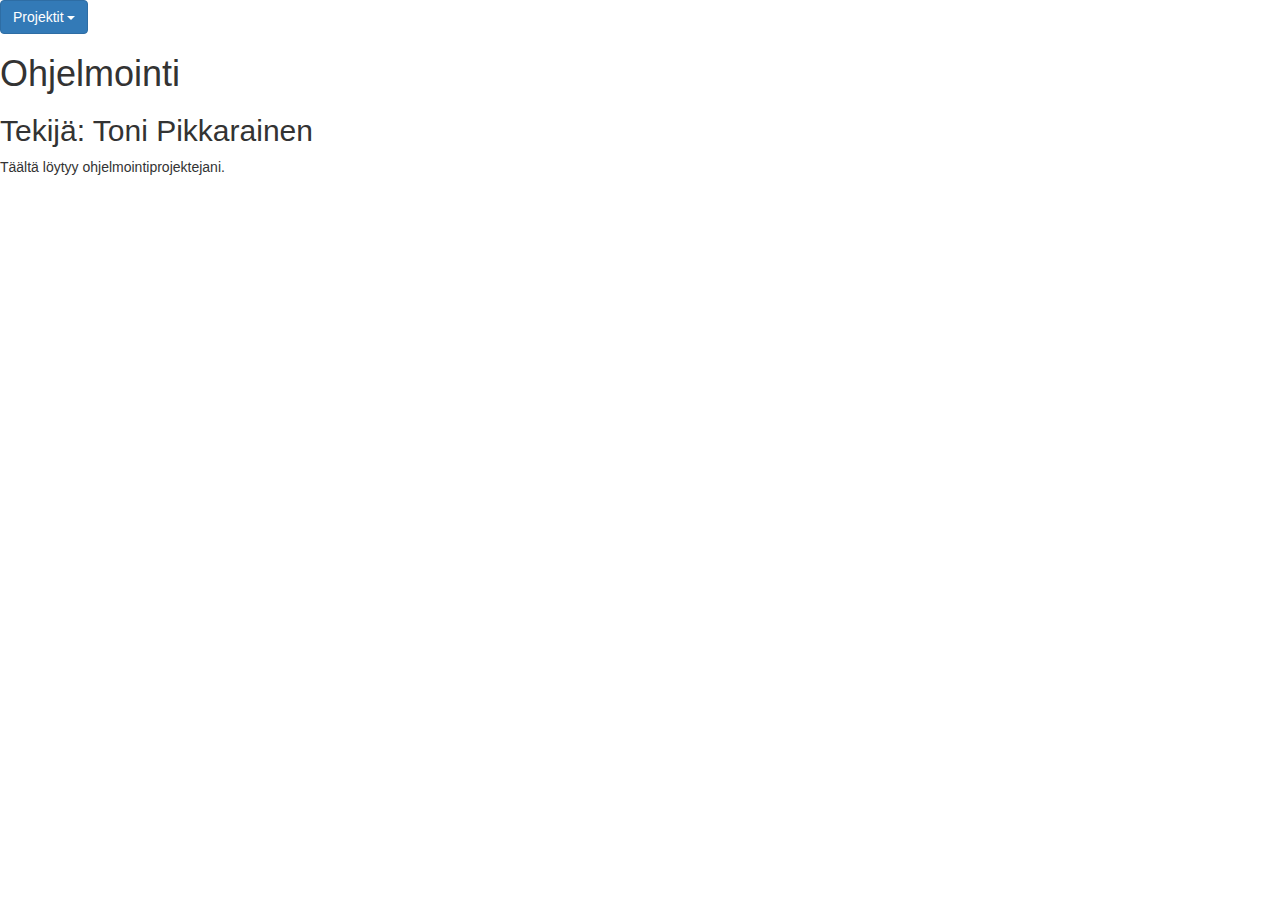
==== ohjelmointi1/ohjelmointi1.html @ 52a8f37f "oh1j ja ohj2" ====
<!DOCTYPE html>
<html>
<head>
  <title> Programming </title>
  <meta charset="UTF-8" />
  
  <link href="https://maxcdn.bootstrapcdn.com/bootstrap/3.3.7/css/bootstrap.min.css" rel="stylesheet" integrity="sha384-BVYiiSIFeK1dGmJRAkycuHAHRg32OmUcww7on3RYdg4Va+PmSTsz/K68vbdEjh4u" crossorigin="anonymous">
  <link href="pohja.css" rel="stylesheet" type="text/css" />
  <script src="https://ajax.googleapis.com/ajax/libs/jquery/1.12.4/jquery.min.js"></script>
  <script src="https://maxcdn.bootstrapcdn.com/bootstrap/3.3.7/js/bootstrap.min.js" integrity="sha384-Tc5IQib027qvyjSMfHjOMaLkfuWVxZxUPnCJA7l2mCWNIpG9mGCD8wGNIcPD7Txa" crossorigin="anonymous"></script>
  <script type="text/javascript" src="../oma.js"></script>
</head>


<body>
<header>
 <div class="dropdown">
  <button class="btn btn-primary dropdown-toggle" type="button" data-toggle="dropdown">Projektit
  <span class="caret"></span></button>
  <ul id="dropLista" class="dropdown-menu">
    <!--<li ><a href="/index.html"> Koti</a></li>
    <li ><a href="/websovellukset/websovellukset.html"> Websovellukset</a></li>-->
    
  </ul>
</div>
</header>
<div class="content">
<h1>Ohjelmointi</h1>
<h2>Tekijä: Toni Pikkarainen</h4>
<div class="tiedot">
Täältä löytyy ohjelmointiprojektejani.

</div>
</div>


</body>
</html>
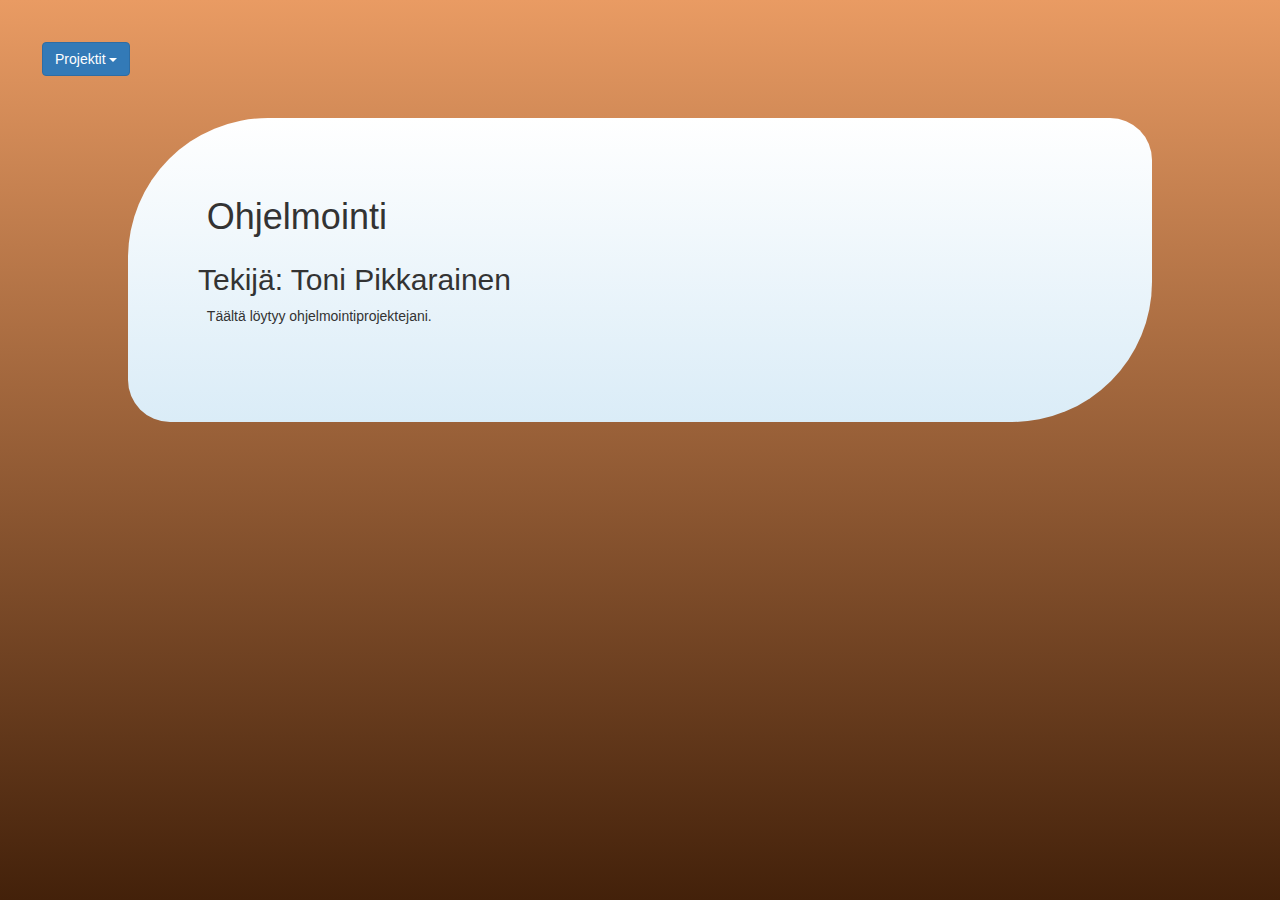
==== commit 516691fb: "oh1j ja ohj2" ====
--- a/ohjelmointi1/ohjelmointi1.html
+++ b/ohjelmointi1/ohjelmointi1.html
@@ -6,7 +6,7 @@
   <meta charset="UTF-8" />
   
   <link href="https://maxcdn.bootstrapcdn.com/bootstrap/3.3.7/css/bootstrap.min.css" rel="stylesheet" integrity="sha384-BVYiiSIFeK1dGmJRAkycuHAHRg32OmUcww7on3RYdg4Va+PmSTsz/K68vbdEjh4u" crossorigin="anonymous">
-  <link href="pohja.css" rel="stylesheet" type="text/css" />
+  <link href="../pohja.css" rel="stylesheet" type="text/css" />
   <script src="https://ajax.googleapis.com/ajax/libs/jquery/1.12.4/jquery.min.js"></script>
   <script src="https://maxcdn.bootstrapcdn.com/bootstrap/3.3.7/js/bootstrap.min.js" integrity="sha384-Tc5IQib027qvyjSMfHjOMaLkfuWVxZxUPnCJA7l2mCWNIpG9mGCD8wGNIcPD7Txa" crossorigin="anonymous"></script>
   <script type="text/javascript" src="../oma.js"></script>
--- a/pohja.css
+++ b/pohja.css
@@ -0,0 +1,90 @@
+html{
+	min-height:100%;
+}
+
+h1,h4{
+	margin:1% 1% 3% 1%;
+}
+.tiedot{
+	display:block;
+	margin:1% 1% 3% 1%;
+}
+
+.content{
+	margin:auto;
+	width:80%;
+	background:white; /* For browsers that do not support gradients */
+    background: -webkit-linear-gradient(#ffffff, #DAECF7); /* For Safari 5.1 to 6.0 */
+    background: -o-linear-gradient(#ffffff, #DAECF7); /* For Opera 11.1 to 12.0 */
+    background: -moz-linear-gradient(#ffffff, #DAECF7); /* For Firefox 3.6 to 15 */
+    background: linear-gradient(#ffffff, #DAECF7); /* Standard syntax */
+	padding: 5em 5em 5em 5em;
+	border-radius:10em 3em 10em 3em;
+	margin-bottom:3em;
+    margin-top:3em;
+	
+}
+body{
+	
+	background: #43210a; /* For browsers that do not support gradients */
+    background: -webkit-linear-gradient(#e99b63, #43210a); /* For Safari 5.1 to 6.0 */
+    background: -o-linear-gradient(#e99b63, #43210a); /* For Opera 11.1 to 12.0 */
+    background: -moz-linear-gradient(#e99b63, #43210a); /* For Firefox 3.6 to 15 */
+    background: linear-gradient(#e99b63, #43210a); /* Standard syntax */
+    height:100%;
+}
+.dropdown{
+	margin-top: 3em;
+	margin-left:3em;
+}
+.kuva{
+	
+	width:100%;
+
+	margin-bottom:5%;
+}
+a{
+	color:blue;
+}
+
+#malli{
+	width:100%;
+	border:1px solid black;
+	margin-bottom:5%;
+	margin-top:5%;
+}
+
+table{
+	border: solid black 1px;
+    margin:auto;
+}
+
+table td{
+	border: solid black 1px;
+	border-spacing: 1px;
+	padding:0.5em 1em 0.5em 1em;
+}
+
+
+table th{
+	text-align:center;
+}
+
+.kuvaot5{
+    width:50%;
+    margin: 0 25% 0 25%;
+}
+
+.canvas{
+    float:left;
+}
+
+.startNapit{
+    float:left;
+    margin-left:3em;
+    margin-right:3em;
+}
+
+.radiot{
+    float:left;
+}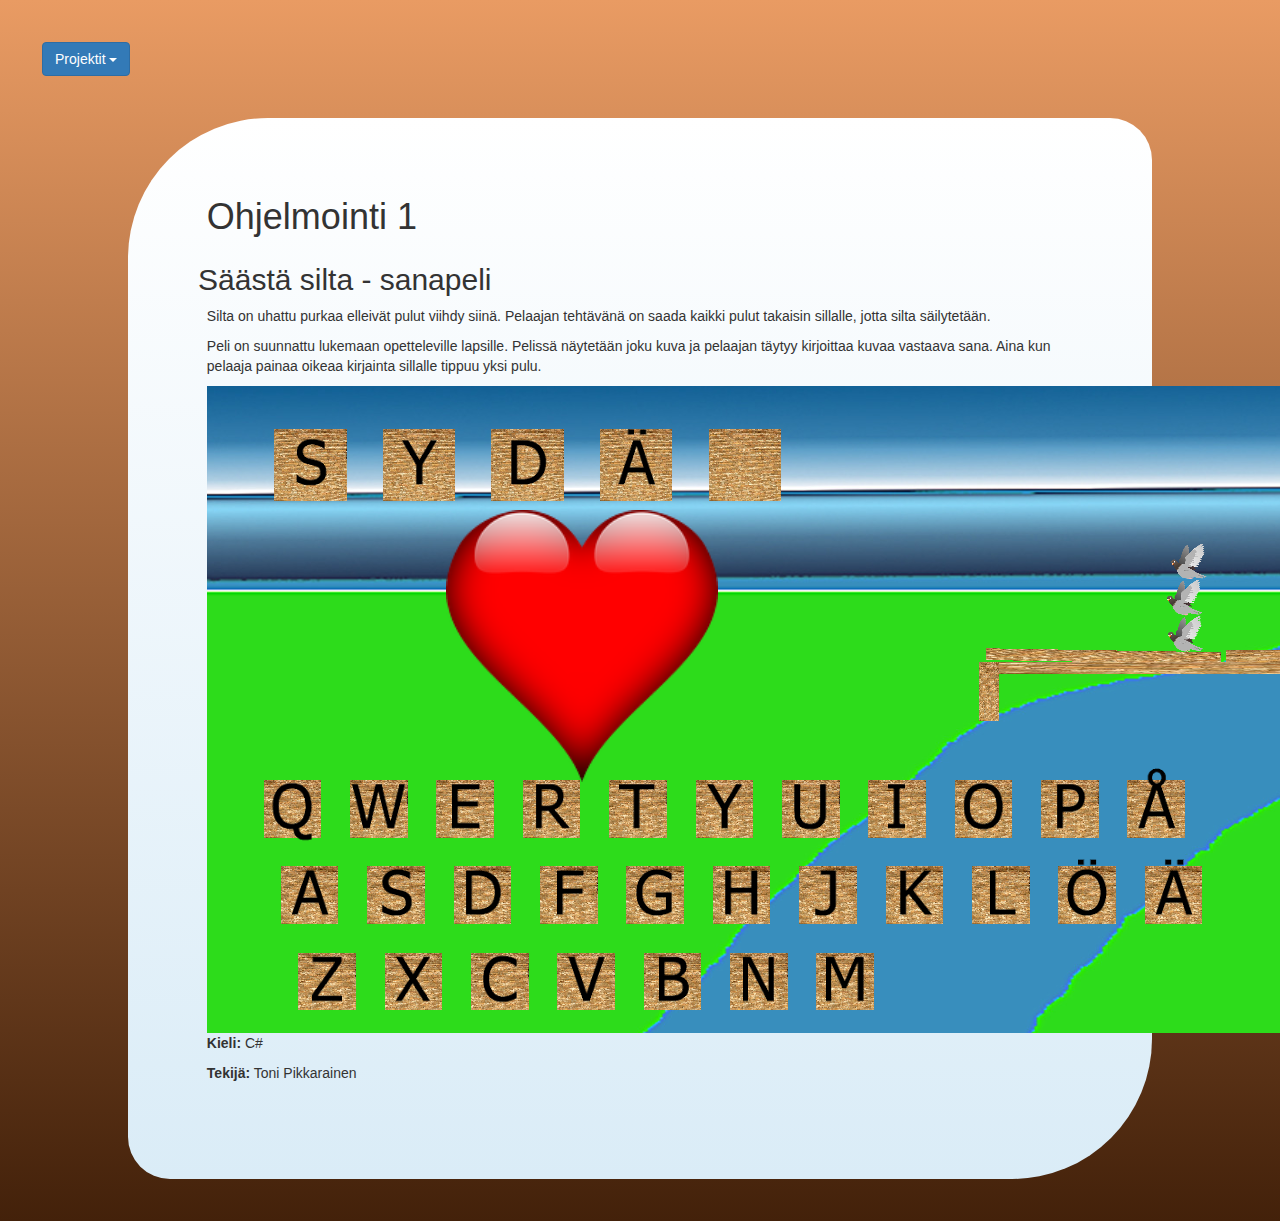
==== commit e9bda965: "oh1j ja ohj2" ====
--- a/ohjelmointi1/ohjelmointi1.html
+++ b/ohjelmointi1/ohjelmointi1.html
@@ -26,11 +26,17 @@
 </div>
 </header>
 <div class="content">
-<h1>Ohjelmointi</h1>
-<h2>Tekijä: Toni Pikkarainen</h4>
+<h1>Ohjelmointi 1</h1>
+<h2>Säästä silta - sanapeli</h2>
 <div class="tiedot">
-Täältä löytyy ohjelmointiprojektejani.
-
+<p>Silta on uhattu purkaa elleivät pulut viihdy siinä. Pelaajan tehtävänä
+on saada kaikki pulut takaisin sillalle, jotta silta säilytetään.</p>
+<p>Peli on suunnattu lukemaan opetteleville lapsille. Pelissä näytetään joku kuva 
+ja pelaajan täytyy kirjoittaa kuvaa vastaava sana. Aina kun pelaaja painaa 
+oikeaa kirjainta sillalle tippuu yksi pulu.</p>
+<img src="../kuvat/saastasilta1.png" alt="kuvankaappaus pelistä">
+<p><strong>Kieli:</strong> C#</p>
+<p><strong>Tekijä:</strong> Toni Pikkarainen</p>
 </div>
 </div>
 
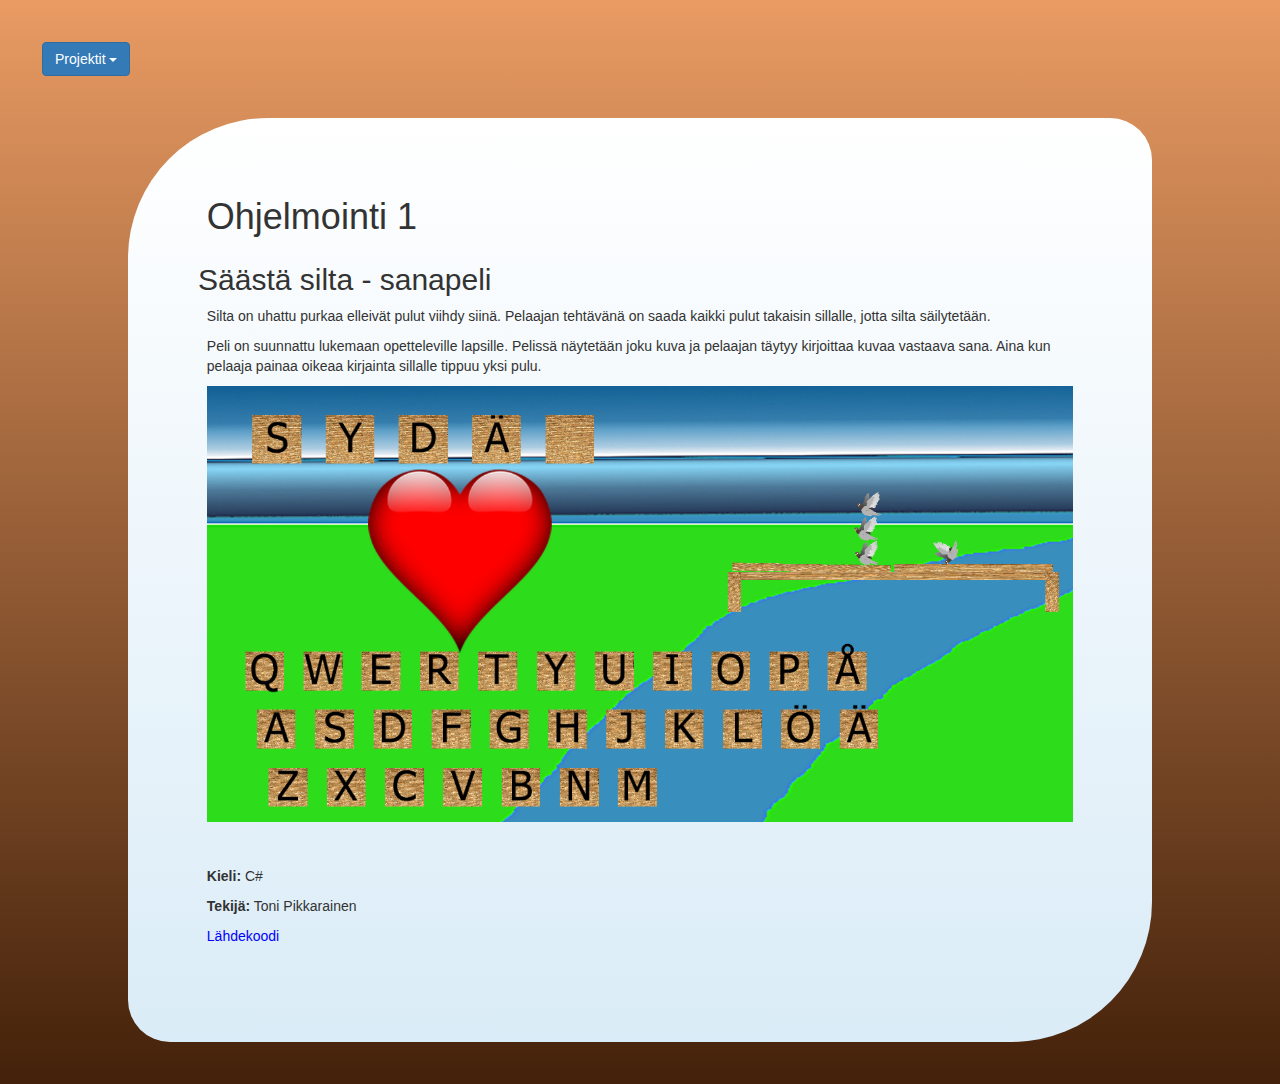
==== commit dfe7f330: "oh1j ja ohj2" ====
--- a/ohjelmointi1/ohjelmointi1.html
+++ b/ohjelmointi1/ohjelmointi1.html
@@ -37,6 +37,7 @@
 <img src="../kuvat/saastasilta1.png" alt="kuvankaappaus pelistä">
 <p><strong>Kieli:</strong> C#</p>
 <p><strong>Tekijä:</strong> Toni Pikkarainen</p>
+<p><a href="https://github.com/tonipikkarainen/Ohjelmointi1Sanapeli">Lähdekoodi</a></p>
 </div>
 </div>
 
--- a/pohja.css
+++ b/pohja.css
@@ -37,11 +37,14 @@
 	margin-top: 3em;
 	margin-left:3em;
 }
-.kuva{
+img{
 	
 	width:100%;
+	margin-bottom:5%;
+}
 
-	margin-bottom:5%;
+figcaption{
+    margin-bottom:2em;
 }
 a{
 	color:blue;
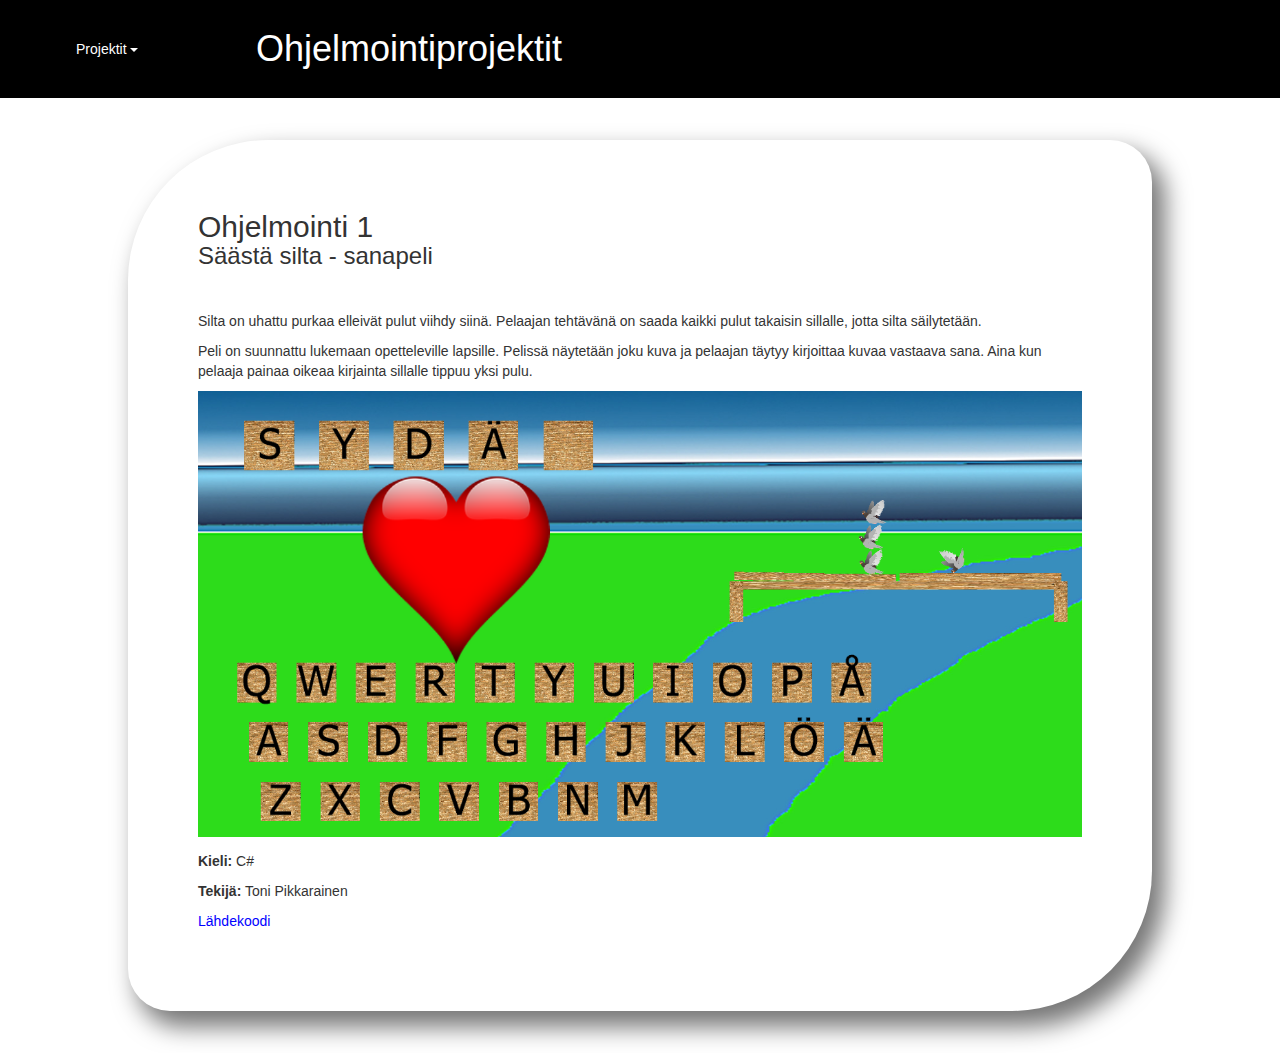
==== commit 7b1a9ba5: "oh1j ja ohj2" ====
--- a/ohjelmointi1/ohjelmointi1.html
+++ b/ohjelmointi1/ohjelmointi1.html
@@ -24,10 +24,12 @@
     
   </ul>
 </div>
+<div class="">
+<h1>Ohjelmointiprojektit</h1></div>
 </header>
 <div class="content">
-<h1>Ohjelmointi 1</h1>
-<h2>Säästä silta - sanapeli</h2>
+<h2>Ohjelmointi 1</h2>
+<h3>Säästä silta - sanapeli</h3>
 <div class="tiedot">
 <p>Silta on uhattu purkaa elleivät pulut viihdy siinä. Pelaajan tehtävänä
 on saada kaikki pulut takaisin sillalle, jotta silta säilytetään.</p>
--- a/pohja.css
+++ b/pohja.css
@@ -2,45 +2,107 @@
 	min-height:100%;
 }
 
-h1,h4{
-	margin:1% 1% 3% 1%;
+h2,h3{
+	margin:0;
 }
 .tiedot{
 	display:block;
-	margin:1% 1% 3% 1%;
+	margin:0;
+    margin-top:3em;
+}
+
+header{
+    height:7em;
+    background:black;
+    color:white;
+    position:relative;
+}
+
+header h1{
+    margin: 0;
+	position: absolute;
+    top: 50%;
+    transform: translateY(-50%);
+    float:left;
+    margin-left:20%;
+}
+
+
+.dropdown-toggle{
+
+background:black;
+border:none;
+}
+
+.dropdown-toggle:hover{
+background:white;
+color:black;
+border:none;
+}
+
+.dropdown-toggle:active{
+background:#F5F5F5;
+color:black;
+border:none;
+}
+
+.btn-primary.active.focus, .btn-primary.active:focus, 
+.btn-primary.active:hover, .btn-primary.focus:active, 
+.btn-primary:active:focus, .btn-primary:active:hover, 
+.open > .dropdown-toggle.btn-primary.focus, .open > .dropdown-toggle.btn-primary:focus, .open >
+ .dropdown-toggle.btn-primary:hover{
+background:#F5F5F5;
+color:black;
+border:none;
+}
+
+btn-primary.active, .btn-primary:active, .open > .dropdown-toggle.btn-primary {
+    background:#F5F5F5;
+color:black;
+border:none;
+}
+
+.dropdown{
+	margin: 0;
+	position: absolute;
+    top: 50%;
+    transform: translateY(-50%);
+    float:left;
+    margin-left:5%;
 }
 
 .content{
 	margin:auto;
 	width:80%;
 	background:white; /* For browsers that do not support gradients */
-    background: -webkit-linear-gradient(#ffffff, #DAECF7); /* For Safari 5.1 to 6.0 */
-    background: -o-linear-gradient(#ffffff, #DAECF7); /* For Opera 11.1 to 12.0 */
-    background: -moz-linear-gradient(#ffffff, #DAECF7); /* For Firefox 3.6 to 15 */
-    background: linear-gradient(#ffffff, #DAECF7); /* Standard syntax */
+   /* background: -webkit-linear-gradient(#ffffff, #DAECF7); 
+    background: -o-linear-gradient(#ffffff, #DAECF7); 
+    background: -moz-linear-gradient(#ffffff, #DAECF7);
+    background: linear-gradient(#ffffff, #DAECF7); */
 	padding: 5em 5em 5em 5em;
 	border-radius:10em 3em 10em 3em;
 	margin-bottom:3em;
     margin-top:3em;
+    -webkit-box-shadow: 11px 14px 25px 2px rgba(0,0,0,0.54);
+    -moz-box-shadow: 11px 14px 25px 2px rgba(0,0,0,0.54);
+    box-shadow: 11px 14px 25px 2px rgba(0,0,0,0.54);
 	
 }
 body{
-	
-	background: #43210a; /* For browsers that do not support gradients */
-    background: -webkit-linear-gradient(#e99b63, #43210a); /* For Safari 5.1 to 6.0 */
-    background: -o-linear-gradient(#e99b63, #43210a); /* For Opera 11.1 to 12.0 */
-    background: -moz-linear-gradient(#e99b63, #43210a); /* For Firefox 3.6 to 15 */
-    background: linear-gradient(#e99b63, #43210a); /* Standard syntax */
+	background:white;
+	/*background: #43210a;
+    background: -webkit-linear-gradient(#e99b63, #43210a); 
+    background: -o-linear-gradient(#e99b63, #43210a); 
+    background: -moz-linear-gradient(#e99b63, #43210a); 
+    background: linear-gradient(#e99b63, #43210a); */
+    
     height:100%;
 }
-.dropdown{
-	margin-top: 3em;
-	margin-left:3em;
-}
+
 img{
 	
 	width:100%;
-	margin-bottom:5%;
+	margin-bottom:1em;
 }
 
 figcaption{
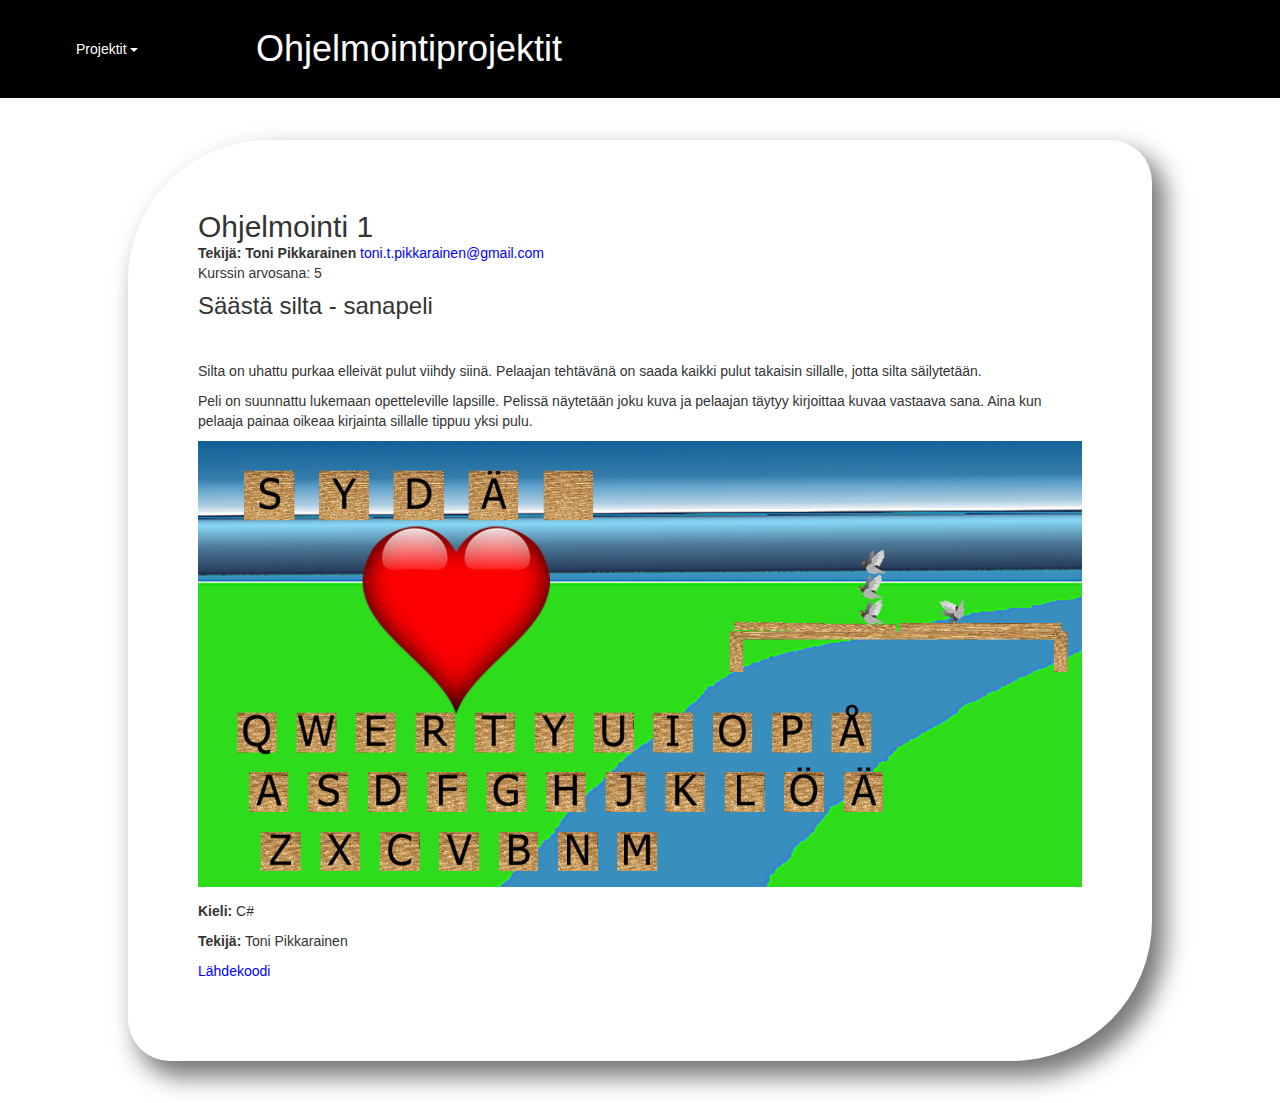
==== commit 83b2e8e2: "arvosanat" ====
--- a/ohjelmointi1/ohjelmointi1.html
+++ b/ohjelmointi1/ohjelmointi1.html
@@ -29,6 +29,9 @@
 </header>
 <div class="content">
 <h2>Ohjelmointi 1</h2>
+<strong> Tekijä: Toni Pikkarainen</strong>
+<a href="mailto:toni.t.pikkarainen@gmail.com">toni.t.pikkarainen@gmail.com</a>
+<p>Kurssin arvosana: 5</p>
 <h3>Säästä silta - sanapeli</h3>
 <div class="tiedot">
 <p>Silta on uhattu purkaa elleivät pulut viihdy siinä. Pelaajan tehtävänä
--- a/pohja.css
+++ b/pohja.css
@@ -44,6 +44,13 @@
 background:#F5F5F5;
 color:black;
 border:none;
+}
+
+.btn-primary.focus,
+.btn-primary:focus{
+  background:black;
+border:none;
+color:white;
 }
 
 .btn-primary.active.focus, .btn-primary.active:focus, 
